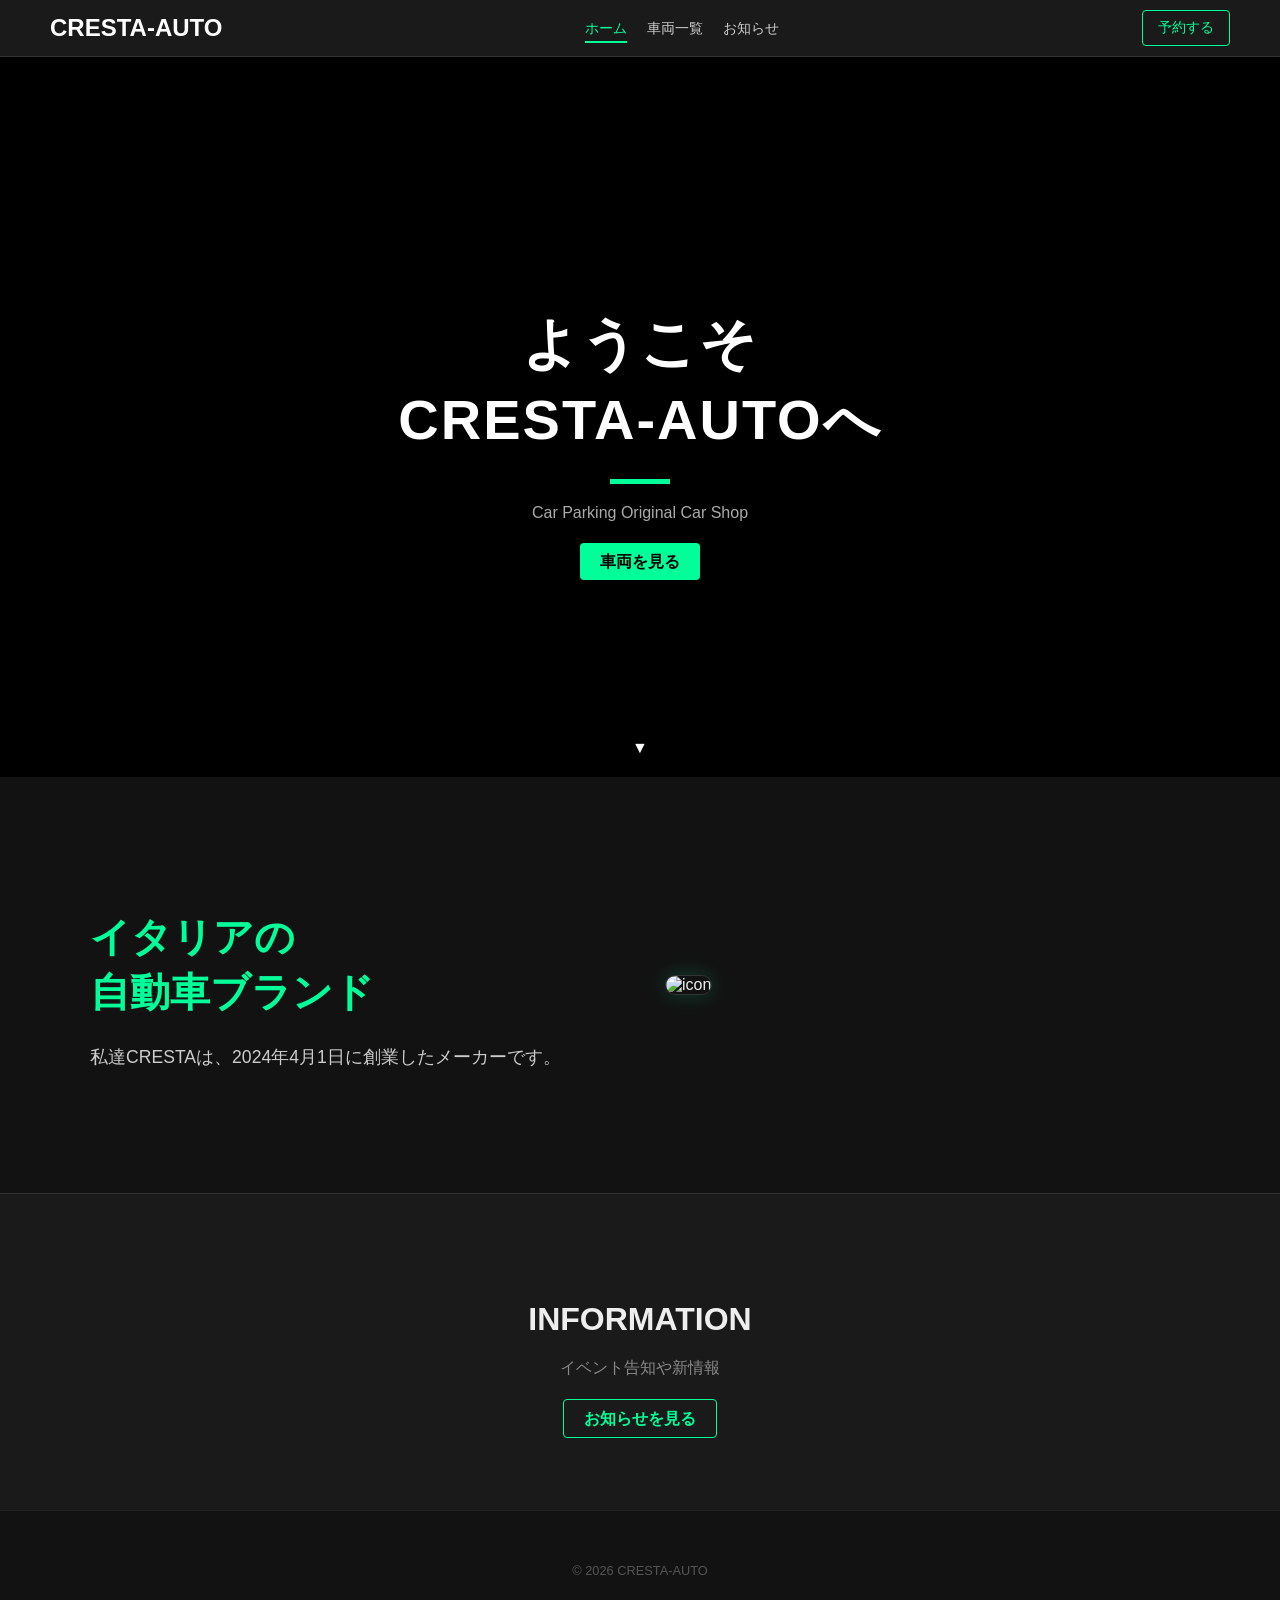
==== index.html @ 7dc4e41f "Update index.html" ====
<!DOCTYPE html>
<html lang="ja">
<head>
    <meta charset="UTF-8">
    <meta name="viewport" content="width=device-width, initial-scale=1.0">
    <title>CRESTA-AUTO | Official Home</title>
    <link rel="stylesheet" href="style.css">
    <style>
        /* --- アニメーション定義 --- */
        @keyframes fadeInUp {
            from {
                opacity: 0;
                transform: translateY(30px);
            }
            to {
                opacity: 1;
                transform: translateY(0);
            }
        }

        .fade-in {
            opacity: 0; /* 最初は隠す */
            animation: fadeInUp 0.8s ease-out forwards;
        }

        /* --- セクションごとの遅延設定 --- */
        .delay-1 { animation-delay: 0.2s; }
        .delay-2 { animation-delay: 0.5s; }
        .delay-3 { animation-delay: 0.8s; }
        /* 画像用にさらに少し遅らせる設定 */
        .delay-img { animation-delay: 1.0s; }

        /* --- 追加のホーム専用スタイル --- */
#hero {
    height: 80vh;
    display: flex;
    justify-content: center;
    align-items: center;
    text-align: center;
    position: relative;
    overflow: hidden;
    background: #000; /* 画像が出る前の土台を真っ黒に固定 */
}

/* 背景画像専用のレイヤー */
#hero::before {
    content: "";
    position: absolute;
    top: 0;
    left: 0;
    width: 100%;
    height: 100%;
    background: linear-gradient(rgba(0,0,0,0.7), rgba(0,0,0,0.7)), 
                url('https://lh3.googleusercontent.com/u/0/d/1_tVPXHm7yXAAd2RhBuBb5yv9HYkSxuy-');
    background-size: cover;
    background-position: center;
    z-index: 0;
    
    /* アニメーション設定 */
    opacity: 0;
    /* 2.0s(表示時間) の後の 0.8s が「待ち時間」です */
    animation: heroFade 2.0s ease-in-out 0.8s forwards;
}

/* 文字コンテンツを背景より前に出す */
.hero-content {
    position: relative;
    z-index: 1;
}

/* ヘッダーが背景に隠れるのを防ぐ */
header {
    z-index: 10;
}

@keyframes heroFade {
    0% { 
        opacity: 0; 
        transform: scale(1.15); /* 最初は少し大きく */
    }
    100% { 
        opacity: 1; 
        transform: scale(1);    /* じわっと標準サイズへ */
    }
}
        .hero-content h1 {
            font-size: 3.5rem;
            margin-bottom: 10px;
            letter-spacing: 2px;
        }

        .cyan-box {
            width: 60px;
            height: 5px;
            background-color: #00ff99;
            margin: 20px auto;
        }

        .concept-section {
            padding: 100px 20px;
            max-width: 1100px;
            margin: 0 auto;
        }

        .concept-grid {
            display: flex;
            align-items: center;
            gap: 50px;
            flex-wrap: wrap;
        }

        .concept-text {
            flex: 1;
            min-width: 300px;
        }

        .concept-text h2 {
            font-size: 2.5rem;
            color: #00ff99;
            margin-bottom: 20px;
        }

        .concept-text p {
            line-height: 2;
            color: #ccc;
            font-size: 1.1rem;
        }

        .concept-image {
            flex: 1;
            min-width: 300px;
        }

        .concept-image img {
            width: 100%;
            border-radius: 12px;
            border: 1px solid #333;
            box-shadow: 0 0 20px rgba(0, 255, 153, 0.2);
        }

        .cta-banner {
            background-color: #1a1a1a;
            padding: 80px 20px;
            text-align: center;
            border-top: 1px solid #333;
        }

        .cta-banner h2 {
            font-size: 2rem;
            margin-bottom: 20px;
        }

        footer {
            padding: 40px;
            text-align: center;
            font-size: 0.8rem;
            color: #555;
            border-top: 1px solid #222;
        }

/* --- 魔法のレスポンシブ・ポン付けコード --- */
@media screen and (max-width: 768px) {
    /* 1. ヘッダー：重なりを防ぐために縦に並べる */
    header {
        padding: 10px !important;
        flex-direction: column !important;
        height: auto !important;
        gap: 10px !important;
    }

    nav ul {
        justify-content: center !important;
        gap: 15px !important;
        padding: 0 !important;
    }

    nav a {
        font-size: 14px !important;
        padding-bottom: 5px !important;
    }

    /* 予約ボタンをスマホで見やすく */
    .btn-booking {
        width: 100% !important;
        text-align: center !important;
        box-sizing: border-box !important;
    }

    /* 2. 車両一覧：カードを縦並びに強制変更 */
    .car-card {
        flex-direction: column !important; /* 横並びから縦並びへ */
        width: 95% !important;
        max-width: 400px !important;
        height: auto !important;
        margin: 10px auto !important;
        padding: 15px !important;
        align-items: center !important;
    }

    .car-image {
        width: 100% !important;
        height: auto !important;
        margin: 0 0 15px 0 !important; /* 右余白を消して下に余白 */
    }

    .car-details {
        width: 100% !important;
        text-align: center !important;
        align-items: center !important;
    }

    /* 文字のはみ出しを防止 */
    .car-name {
        max-width: 100% !important;
        white-space: normal !important; /* 折り返しを許可 */
        font-size: 1.2rem !important;
    }

    .car-spec {
        text-align: left !important; /* スペックは左寄せが読みやすい */
        font-size: 13px !important;
        width: 100% !important;
    }

    /* 3. コントロールボタンの調整 */
    .controls {
        flex-direction: column !important;
        gap: 10px !important;
        margin: 10px !important;
    }
    
    .controls-group {
        display: flex !important;
        flex-wrap: wrap !important;
        justify-content: center !important;
    }
}
        
    </style>
</head>
<body>

    <header>
        <div class="logo">CRESTA-AUTO</div>
        <nav>
            <ul>
                <li><a href="index.html" class="active">ホーム</a></li>
                <li><a href="cars.html">車両一覧</a></li>
                <li><a href="news.html">お知らせ</a></li>
            </ul>
        </nav>
        <a href="https://docs.google.com/forms/d/1zPGI6HD4iRVSvvlWbTxiSdbSgxjjRqCrUDru-jT1QO8/viewform" class="btn-booking" target="_blank">予約する</a>
    </header>

    <main>
        <section id="hero">
            <div class="hero-content fade-in delay-1">
                <h1>ようこそ<br>CRESTA-AUTOへ</h1>
                <div class="cyan-box"></div>
                <p style="margin-bottom: 30px; color: #aaa;">Car Parking Original Car Shop</p>
                <a href="cars.html" class="btn-main">車両を見る</a>
            </div>
            <div class="scroll-down fade-in delay-1">▼</div>
        </section>

        <section class="concept-section">
            <div class="concept-grid">
                <div class="concept-text fade-in delay-2">
                    <h2>イタリアの<br>自動車ブランド</h2>
                    <p>
                        私達CRESTAは、2024年4月1日に創業したメーカーです。
                    </p>
                </div>
                <div class="concept-image fade-in delay-img">
                    <img src="https://lh3.googleusercontent.com/d/1fuHpv5A8mRXWmYR3SW5eBVgYP-SklU26" alt="icon">
                </div>
            </div>
        </section>

        <section class="cta-banner fade-in delay-3">
            <h2>INFORMATION</h2>
            <p style="color: #888; margin-bottom: 30px;">イベント告知や新情報</p>
            <a href="news.html" class="btn-main" style="background: transparent; border: 1px solid #00ff99; color: #00ff99;">お知らせを見る</a>
        </section>
    </main>

    <footer>
        <p>© 2026 CRESTA-AUTO</p>
    </footer>

</body>
</html>
---- style.css ----
/* =========================================
   Cresta Auto Dark Style
   Base: Jimdo/Dark Theme
   Theme Color: #00ff99 (Neo Green)
   ========================================= */

/* --- 全体の基本スタイル --- */
body {
    margin: 0;
    font-family: 'Helvetica Neue', Helvetica, Arial, sans-serif;
    background-color: #121212; /* 全体的に黒背景 */
    color: #eeeeee; /* ダークモード用の明るい文字色 */
}

/* =========================================
   ヘッダー (Header)
   ========================================= */
header {
    background-color: #1a1a1a; /* ヘッダーを少し明るい黒に */
    padding: 10px 50px;
    display: flex;
    justify-content: space-between;
    align-items: center;
    border-bottom: 1px solid #333; /* 境界線を暗く */
}

.logo {
    font-size: 1.5rem;
    font-weight: bold;
    color: #ffffff; /* ロゴは白 */
}

nav ul {
    list-style: none;
    margin: 0;
    padding: 0;
    display: flex;
    gap: 20px;
}

nav a {
    text-decoration: none;
    color: #cccccc; /* 通常時の文字色 */
    font-size: 0.9rem;
    transition: 0.3s;
}

nav a:hover {
    color: #00ff99; /* ホバーでアクセントカラーに */
}

nav a.active {
    border-bottom: 2px solid #00ff99; /* アクティブ表示の下線をアクセントカラーに */
    padding-bottom: 5px;
    color: #00ff99;
}

.btn-booking {
    background-color: transparent; /* 背景なし */
    color: #00ff99; /* アクセントカラーの文字 */
    padding: 8px 15px;
    text-decoration: none;
    border-radius: 4px;
    border: 1px solid #00ff99; /* 境界線をアクセントカラーに */
    transition: 0.3s;
    font-size: 0.85rem;
}

.btn-booking:hover {
    background-color: #00ff99; /* ホバーで背景がアクセントカラーに */
    color: #000000; /* ホバー時の文字色は黒 */
}

/* =========================================
   ホーム (Hero Section)
   ========================================= */
#hero {
    background-color: #000000; /* 真っ黒 */
    color: #ffffff;
    height: 80vh; /* 画像のように画面いっぱいに */
    display: flex;
    justify-content: center;
    align-items: center;
    text-align: center;
    position: relative;
}

.hero-content h1 {
    font-size: 3rem;
    margin-bottom: 10px;
}

.cyan-box {
    width: 50px;
    height: 10px;
    background-color: #00ff99; /* 水色ボックスをネオングリーンに */
    margin: 0 auto 20px auto;
}

.btn-main {
    background-color: #00ff99; /* メインボタンをネオングリーンに */
    color: #000000; /* 文字は黒 */
    padding: 10px 20px;
    text-decoration: none;
    font-weight: bold;
    border-radius: 4px;
    transition: 0.3s;
}

.btn-main:hover {
    background-color: transparent;
    color: #00ff99;
    box-shadow: 0 0 10px #00ff99; /* 光るエフェクト */
}

.scroll-down {
    position: absolute;
    bottom: 20px;
    width: 100%;
    color: #ffffff;
}

/* =========================================
   車両一覧 (Vehicle List Container)
   ========================================= */
#car-list-container {
    max-width: 1000px;
    margin: 40px auto;
    padding: 0 20px;
}

.car-card {
    background-color: #1e1e1e; /* カード背景を少し明るい黒に */
    margin-bottom: 40px;
    padding: 20px;
    border-radius: 8px;
    /* 影をダークモード用に暗く、広めに設定 */
    box-shadow: 0 4px 15px rgba(0,0,0,0.5); 
    display: flex; /* 画像と文章を横並びに */
    gap: 20px;
}

.car-image {
    width: 400px;
    height: auto;
    border-radius: 4px;
    object-fit: contain; /* 画像を押しつぶさずに収める */
}

.car-details {
    flex: 1;
    text-align: center; /* 文章は中央揃え */
    display: flex;
    flex-direction: column;
    justify-content: center;
    align-items: center;
}

.car-name {
    font-size: 1.8rem;
    margin-bottom: 10px;
    color: #ffffff; /* 車名は白 */
}

.car-desc {
    font-size: 1.1rem;
    color: #cccccc; /* 説明文を少し薄く */
    margin-bottom: 5px;
}

.car-spec {
    font-size: 0.8rem;
    color: #888888; /* スペックはさらに薄く */
    margin-bottom: 20px;
    white-space: pre-wrap; /* スペック */
}

.purchase-area {
    margin-top: auto; /* 購入エリアを下部に固定 */
}

.car-status {
    font-weight: bold;
    margin-bottom: 10px;
}

.status-sold {
    color: #ff4444; /* 販売終了は赤（ダークモード用に見やすく調整） */
}

.status-onsale {
    color: #00ff99; /* 販売中はネオングリーン */
}

.btn-buy { 
    background-color: #00ff99; /* 購入ボタンをネオングリーンに */
    color: #000000; /* 文字は黒 */
    padding: 10px 30px; 
    text-decoration: none; 
    font-weight: bold; 
    border-radius: 4px; 
    display: inline-block;
    transition: 0.3s;
}

.btn-buy:hover {
    box-shadow: 0 0 15px #00ff99; /* 光るエフェクト */
}

.btn-buy.disabled {
    background-color: #333333; /* 無効時は暗く */
    color: #666666; /* 文字も暗く */
    cursor: not-allowed;
    pointer-events: none; /* クリック不可に */
    box-shadow: none; /* ホバーエフェクトを消す */
}
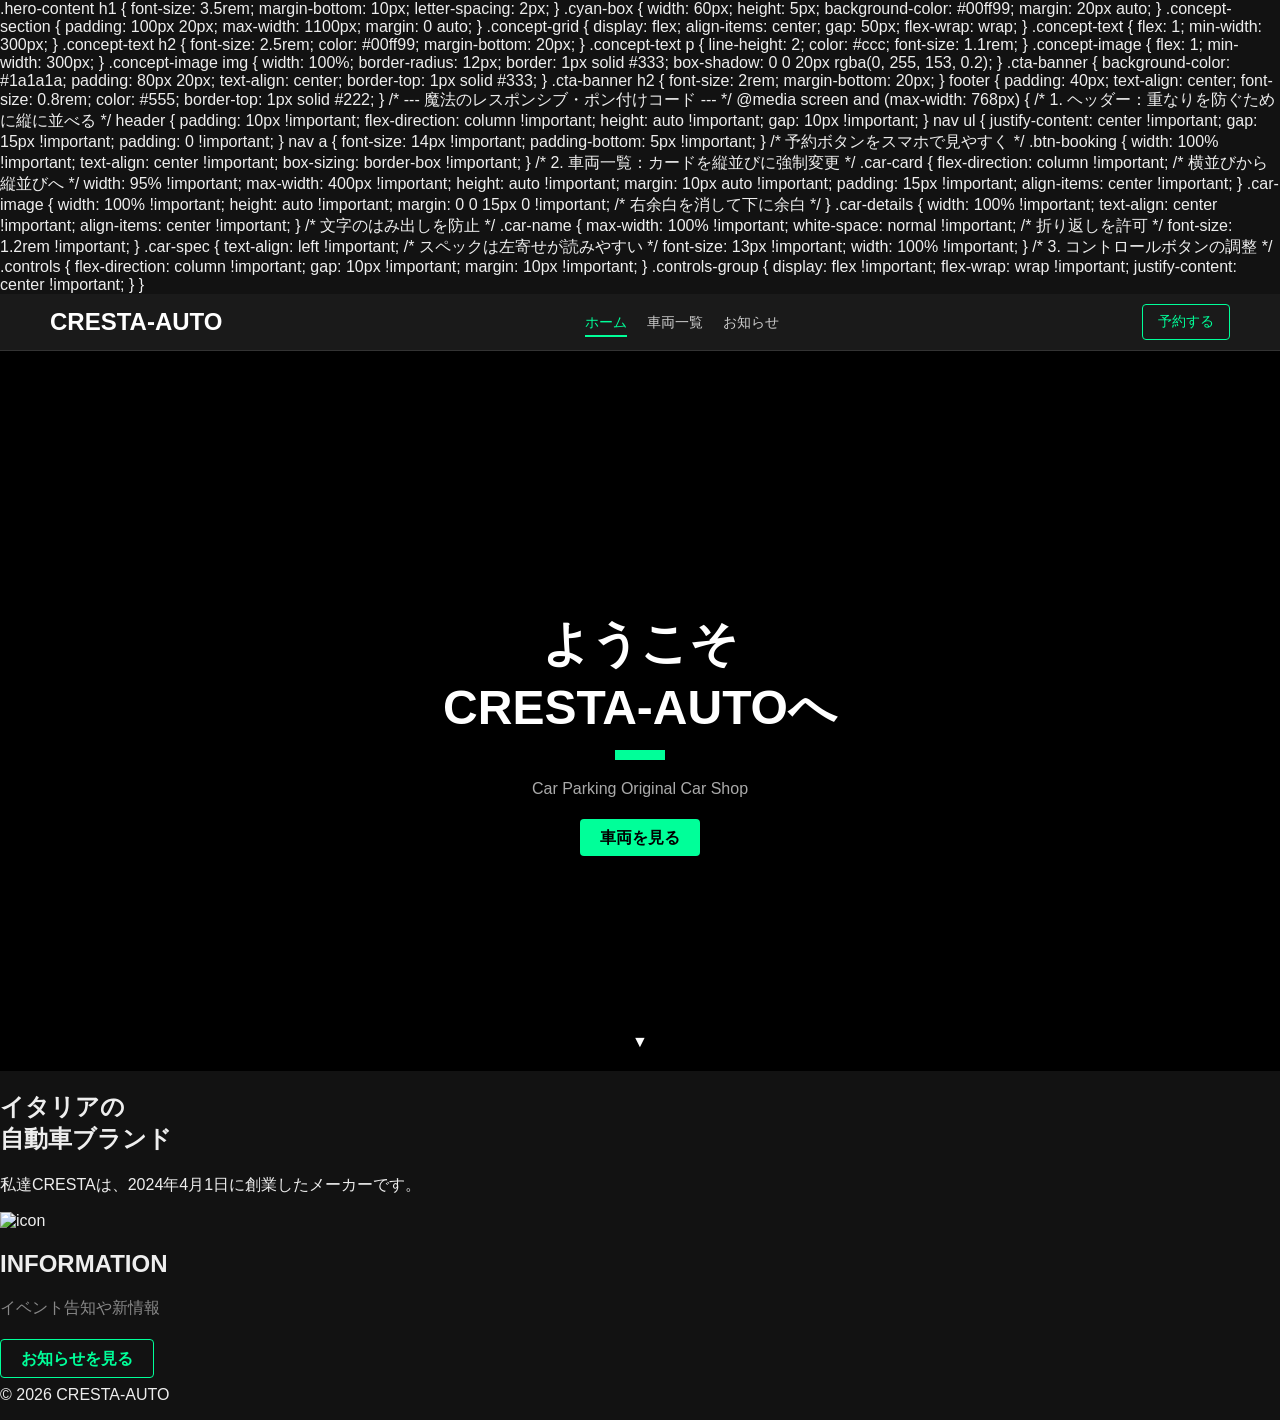
==== commit 3c97f478: "Update index.html" ====
--- a/index.html
+++ b/index.html
@@ -31,58 +31,85 @@
         .delay-img { animation-delay: 1.0s; }
 
         /* --- 追加のホーム専用スタイル --- */
+<section id="hero">
+    <div class="hero-bg"></div> <div class="hero-content fade-in delay-1">
+        <h1>ようこそ<br>CRESTA-AUTOへ</h1>
+        <div class="cyan-box"></div>
+        <p style="margin-bottom: 30px; color: #aaa;">Car Parking Original Car Shop</p>
+        <a href="cars.html" class="btn-main">車両を見る</a>
+    </div>
+    <div class="scroll-down fade-in delay-1">▼</div>
+</section>
+
+<style>
+/* --- 修正版：背景フェード用スタイル --- */
 #hero {
     height: 80vh;
+    min-height: 500px; 
     display: flex;
     justify-content: center;
     align-items: center;
     text-align: center;
     position: relative;
     overflow: hidden;
-    background: #000; /* 画像が出る前の土台を真っ黒に固定 */
-}
-
-/* 背景画像専用のレイヤー */
-#hero::before {
-    content: "";
+    background: #000; /* 画像が出る前は真っ黒 */
+}
+
+/* 擬似要素(::before)をやめて、直接のクラスに変更 */
+.hero-bg {
     position: absolute;
     top: 0;
     left: 0;
     width: 100%;
     height: 100%;
-    background: linear-gradient(rgba(0,0,0,0.7), rgba(0,0,0,0.7)), 
-                url('https://lh3.googleusercontent.com/u/0/d/1_tVPXHm7yXAAd2RhBuBb5yv9HYkSxuy-');
+    /* 背景画像を確実に指定 */
+    background-image: linear-gradient(rgba(0,0,0,0.7), rgba(0,0,0,0.7)), 
+                      url('https://lh3.googleusercontent.com/u/0/d/1_tVPXHm7yXAAd2RhBuBb5yv9HYkSxuy-');
     background-size: cover;
     background-position: center;
-    z-index: 0;
+    background-repeat: no-repeat;
+    z-index: 1; /* コンテンツの下 */
     
-    /* アニメーション設定 */
+    /* スマホでも確実に動かすための設定 */
     opacity: 0;
-    /* 2.0s(表示時間) の後の 0.8s が「待ち時間」です */
-    animation: heroFade 2.0s ease-in-out 0.8s forwards;
-}
-
-/* 文字コンテンツを背景より前に出す */
+    animation: heroFade 1.5s ease-in-out 0.8s forwards; /* 0.8s待ってから開始 */
+    will-change: opacity, transform; /* ブラウザに「動くぞ」と予告して加速させる */
+}
+
+/* 文字コンテンツ */
 .hero-content {
     position: relative;
-    z-index: 1;
-}
-
-/* ヘッダーが背景に隠れるのを防ぐ */
-header {
-    z-index: 10;
+    z-index: 2; /* 背景より上に配置 */
+    width: 90%;
 }
 
 @keyframes heroFade {
     0% { 
         opacity: 0; 
-        transform: scale(1.15); /* 最初は少し大きく */
+        transform: scale(1.1); 
     }
     100% { 
         opacity: 1; 
-        transform: scale(1);    /* じわっと標準サイズへ */
-    }
-}
+        transform: scale(1); 
+    }
+}
+
+/* ヘッダーは常に最前面 */
+header {
+    z-index: 100 !important;
+}
+
+/* 魔法のレスポンシブ */
+@media screen and (max-width: 768px) {
+    #hero {
+        height: 70vh; /* スマホで見やすい高さに微調整 */
+        min-height: 400px;
+    }
+    .hero-content h1 {
+        font-size: 2rem !important;
+    }
+}
+</style>
         .hero-content h1 {
             font-size: 3.5rem;
             margin-bottom: 10px;
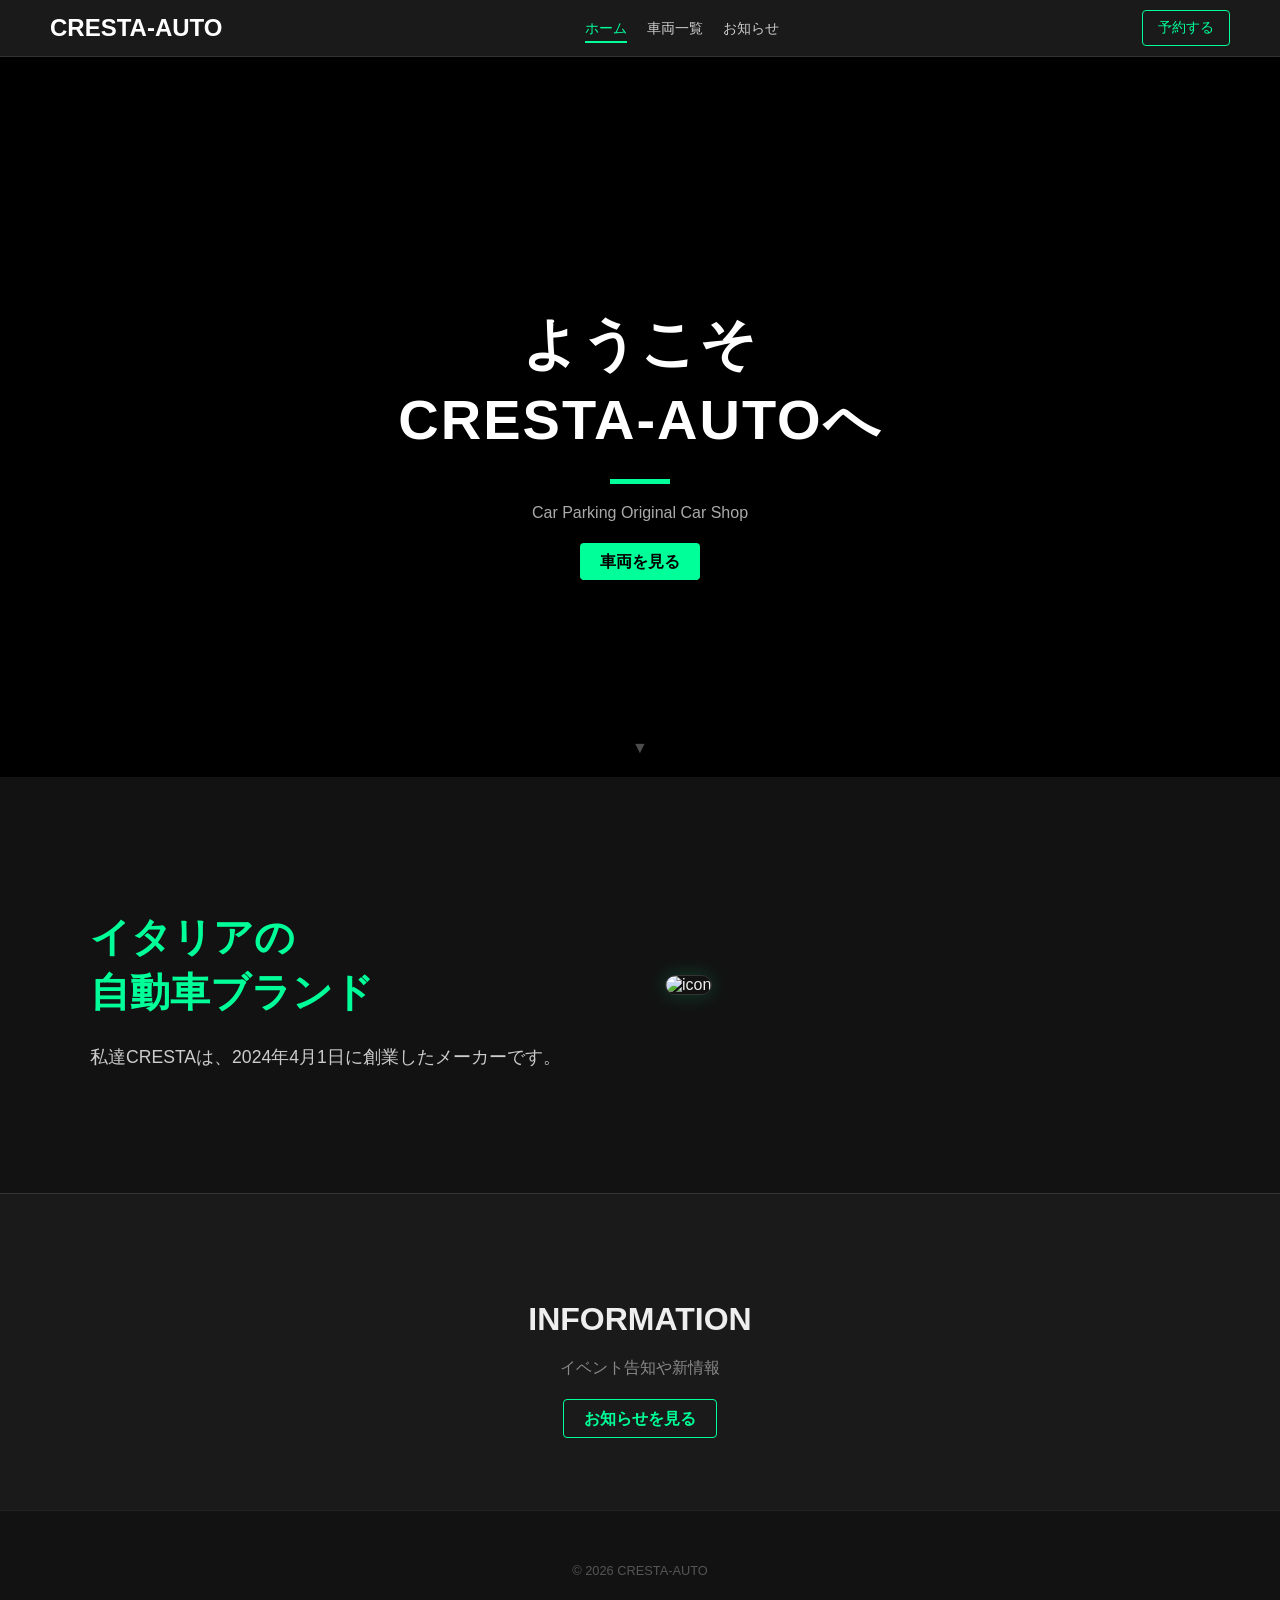
==== commit aa6d85b3: "Update index.html" ====
--- a/index.html
+++ b/index.html
@@ -18,6 +18,17 @@
             }
         }
 
+        @keyframes heroFade {
+            0% { 
+                opacity: 0; 
+                transform: scale(1.1); 
+            }
+            100% { 
+                opacity: 1; 
+                transform: scale(1); 
+            }
+        }
+
         .fade-in {
             opacity: 0; /* 最初は隠す */
             animation: fadeInUp 0.8s ease-out forwards;
@@ -27,89 +38,49 @@
         .delay-1 { animation-delay: 0.2s; }
         .delay-2 { animation-delay: 0.5s; }
         .delay-3 { animation-delay: 0.8s; }
-        /* 画像用にさらに少し遅らせる設定 */
         .delay-img { animation-delay: 1.0s; }
 
-        /* --- 追加のホーム専用スタイル --- */
-<section id="hero">
-    <div class="hero-bg"></div> <div class="hero-content fade-in delay-1">
-        <h1>ようこそ<br>CRESTA-AUTOへ</h1>
-        <div class="cyan-box"></div>
-        <p style="margin-bottom: 30px; color: #aaa;">Car Parking Original Car Shop</p>
-        <a href="cars.html" class="btn-main">車両を見る</a>
-    </div>
-    <div class="scroll-down fade-in delay-1">▼</div>
-</section>
-
-<style>
-/* --- 修正版：背景フェード用スタイル --- */
-#hero {
-    height: 80vh;
-    min-height: 500px; 
-    display: flex;
-    justify-content: center;
-    align-items: center;
-    text-align: center;
-    position: relative;
-    overflow: hidden;
-    background: #000; /* 画像が出る前は真っ黒 */
-}
-
-/* 擬似要素(::before)をやめて、直接のクラスに変更 */
-.hero-bg {
-    position: absolute;
-    top: 0;
-    left: 0;
-    width: 100%;
-    height: 100%;
-    /* 背景画像を確実に指定 */
-    background-image: linear-gradient(rgba(0,0,0,0.7), rgba(0,0,0,0.7)), 
-                      url('https://lh3.googleusercontent.com/u/0/d/1_tVPXHm7yXAAd2RhBuBb5yv9HYkSxuy-');
-    background-size: cover;
-    background-position: center;
-    background-repeat: no-repeat;
-    z-index: 1; /* コンテンツの下 */
-    
-    /* スマホでも確実に動かすための設定 */
-    opacity: 0;
-    animation: heroFade 1.5s ease-in-out 0.8s forwards; /* 0.8s待ってから開始 */
-    will-change: opacity, transform; /* ブラウザに「動くぞ」と予告して加速させる */
-}
-
-/* 文字コンテンツ */
-.hero-content {
-    position: relative;
-    z-index: 2; /* 背景より上に配置 */
-    width: 90%;
-}
-
-@keyframes heroFade {
-    0% { 
-        opacity: 0; 
-        transform: scale(1.1); 
-    }
-    100% { 
-        opacity: 1; 
-        transform: scale(1); 
-    }
-}
-
-/* ヘッダーは常に最前面 */
-header {
-    z-index: 100 !important;
-}
-
-/* 魔法のレスポンシブ */
-@media screen and (max-width: 768px) {
-    #hero {
-        height: 70vh; /* スマホで見やすい高さに微調整 */
-        min-height: 400px;
-    }
-    .hero-content h1 {
-        font-size: 2rem !important;
-    }
-}
-</style>
+        /* --- ヒーロー・背景設定 --- */
+        #hero {
+            height: 80vh;
+            min-height: 500px; 
+            display: flex;
+            justify-content: center;
+            align-items: center;
+            text-align: center;
+            position: relative;
+            overflow: hidden;
+            background: #000;
+        }
+
+        /* スマホ・PC共通：実体としての背景レイヤー */
+        .hero-bg {
+            position: absolute;
+            top: 0;
+            left: 0;
+            width: 100%;
+            height: 100%;
+            background-image: linear-gradient(rgba(0,0,0,0.7), rgba(0,0,0,0.7)), 
+                              url('https://lh3.googleusercontent.com/u/0/d/1_tVPXHm7yXAAd2RhBuBb5yv9HYkSxuy-');
+            background-size: cover;
+            background-position: center;
+            background-repeat: no-repeat;
+            z-index: 1;
+            opacity: 0;
+            animation: heroFade 1.5s ease-in-out 0.8s forwards;
+            will-change: opacity, transform;
+        }
+
+        .hero-content {
+            position: relative;
+            z-index: 2;
+            width: 90%;
+        }
+
+        header {
+            z-index: 100 !important;
+        }
+
         .hero-content h1 {
             font-size: 3.5rem;
             margin-bottom: 10px;
@@ -185,84 +156,86 @@
             border-top: 1px solid #222;
         }
 
-/* --- 魔法のレスポンシブ・ポン付けコード --- */
-@media screen and (max-width: 768px) {
-    /* 1. ヘッダー：重なりを防ぐために縦に並べる */
-    header {
-        padding: 10px !important;
-        flex-direction: column !important;
-        height: auto !important;
-        gap: 10px !important;
-    }
-
-    nav ul {
-        justify-content: center !important;
-        gap: 15px !important;
-        padding: 0 !important;
-    }
-
-    nav a {
-        font-size: 14px !important;
-        padding-bottom: 5px !important;
-    }
-
-    /* 予約ボタンをスマホで見やすく */
-    .btn-booking {
-        width: 100% !important;
-        text-align: center !important;
-        box-sizing: border-box !important;
-    }
-
-    /* 2. 車両一覧：カードを縦並びに強制変更 */
-    .car-card {
-        flex-direction: column !important; /* 横並びから縦並びへ */
-        width: 95% !important;
-        max-width: 400px !important;
-        height: auto !important;
-        margin: 10px auto !important;
-        padding: 15px !important;
-        align-items: center !important;
-    }
-
-    .car-image {
-        width: 100% !important;
-        height: auto !important;
-        margin: 0 0 15px 0 !important; /* 右余白を消して下に余白 */
-    }
-
-    .car-details {
-        width: 100% !important;
-        text-align: center !important;
-        align-items: center !important;
-    }
-
-    /* 文字のはみ出しを防止 */
-    .car-name {
-        max-width: 100% !important;
-        white-space: normal !important; /* 折り返しを許可 */
-        font-size: 1.2rem !important;
-    }
-
-    .car-spec {
-        text-align: left !important; /* スペックは左寄せが読みやすい */
-        font-size: 13px !important;
-        width: 100% !important;
-    }
-
-    /* 3. コントロールボタンの調整 */
-    .controls {
-        flex-direction: column !important;
-        gap: 10px !important;
-        margin: 10px !important;
-    }
-    
-    .controls-group {
-        display: flex !important;
-        flex-wrap: wrap !important;
-        justify-content: center !important;
-    }
-}
-        
+        /* --- 魔法のレスポンシブ --- */
+        @media screen and (max-width: 768px) {
+            header {
+                padding: 10px !important;
+                flex-direction: column !important;
+                height: auto !important;
+                gap: 10px !important;
+            }
+
+            nav ul {
+                justify-content: center !important;
+                gap: 15px !important;
+                padding: 0 !important;
+            }
+
+            nav a {
+                font-size: 14px !important;
+                padding-bottom: 5px !important;
+            }
+
+            .btn-booking {
+                width: 100% !important;
+                text-align: center !important;
+                box-sizing: border-box !important;
+            }
+
+            .car-card {
+                flex-direction: column !important;
+                width: 95% !important;
+                max-width: 400px !important;
+                height: auto !important;
+                margin: 10px auto !important;
+                padding: 15px !important;
+                align-items: center !important;
+            }
+
+            .car-image {
+                width: 100% !important;
+                height: auto !important;
+                margin: 0 0 15px 0 !important;
+            }
+
+            .car-details {
+                width: 100% !important;
+                text-align: center !important;
+                align-items: center !important;
+            }
+
+            .car-name {
+                max-width: 100% !important;
+                white-space: normal !important;
+                font-size: 1.2rem !important;
+            }
+
+            .car-spec {
+                text-align: left !important;
+                font-size: 13px !important;
+                width: 100% !important;
+            }
+
+            .controls {
+                flex-direction: column !important;
+                gap: 10px !important;
+                margin: 10px !important;
+            }
+            
+            .controls-group {
+                display: flex !important;
+                flex-wrap: wrap !important;
+                justify-content: center !important;
+            }
+
+            #hero {
+                height: 70vh; 
+                min-height: 400px;
+            }
+            .hero-content h1 {
+                font-size: 2rem !important;
+            }
+        }
     </style>
 </head>
 <body>
@@ -281,6 +254,8 @@
 
     <main>
         <section id="hero">
+            <div class="hero-bg"></div>
+
             <div class="hero-content fade-in delay-1">
                 <h1>ようこそ<br>CRESTA-AUTOへ</h1>
                 <div class="cyan-box"></div>
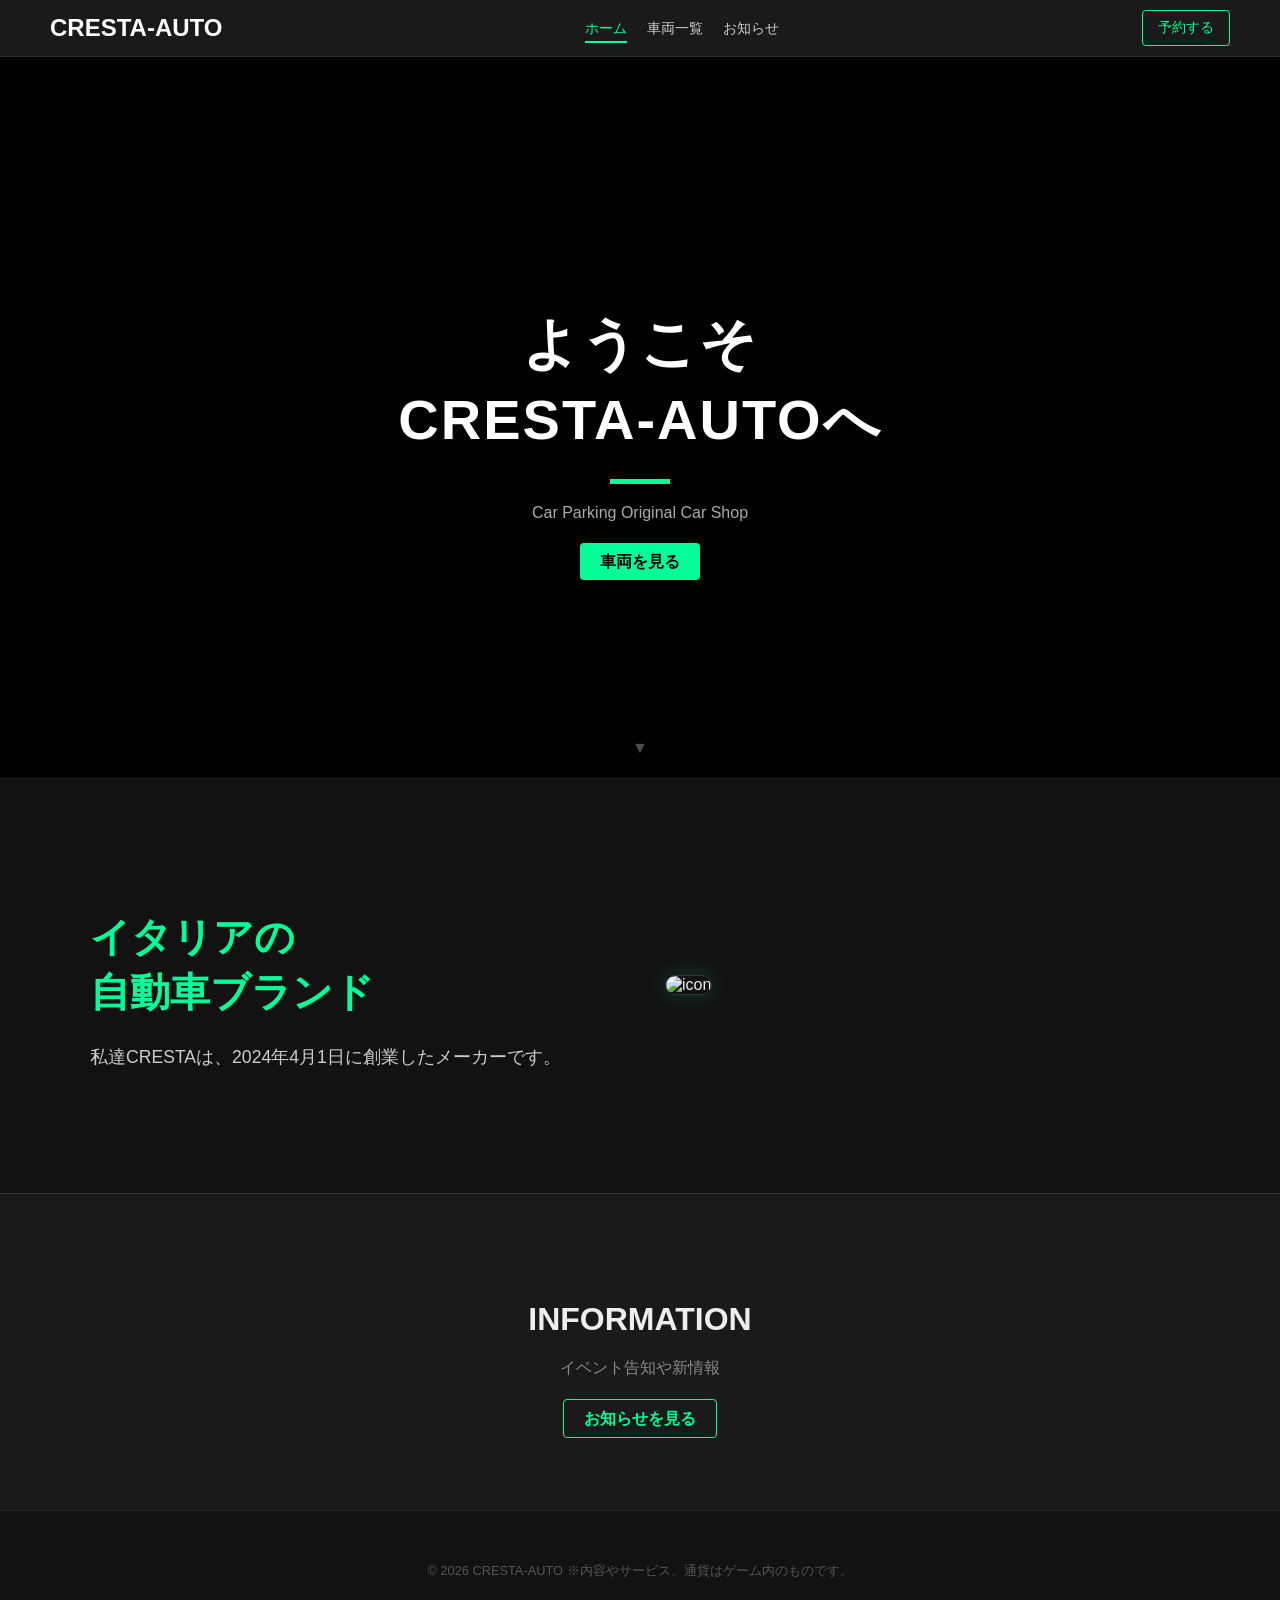
==== commit 4a4fff48: "Update index.html" ====
--- a/index.html
+++ b/index.html
@@ -287,7 +287,7 @@
     </main>
 
     <footer>
-        <p>© 2026 CRESTA-AUTO</p>
+        <p>© 2026 CRESTA-AUTO ※内容やサービス、通貨はゲーム内のものです。</p>
     </footer>
 
 </body>
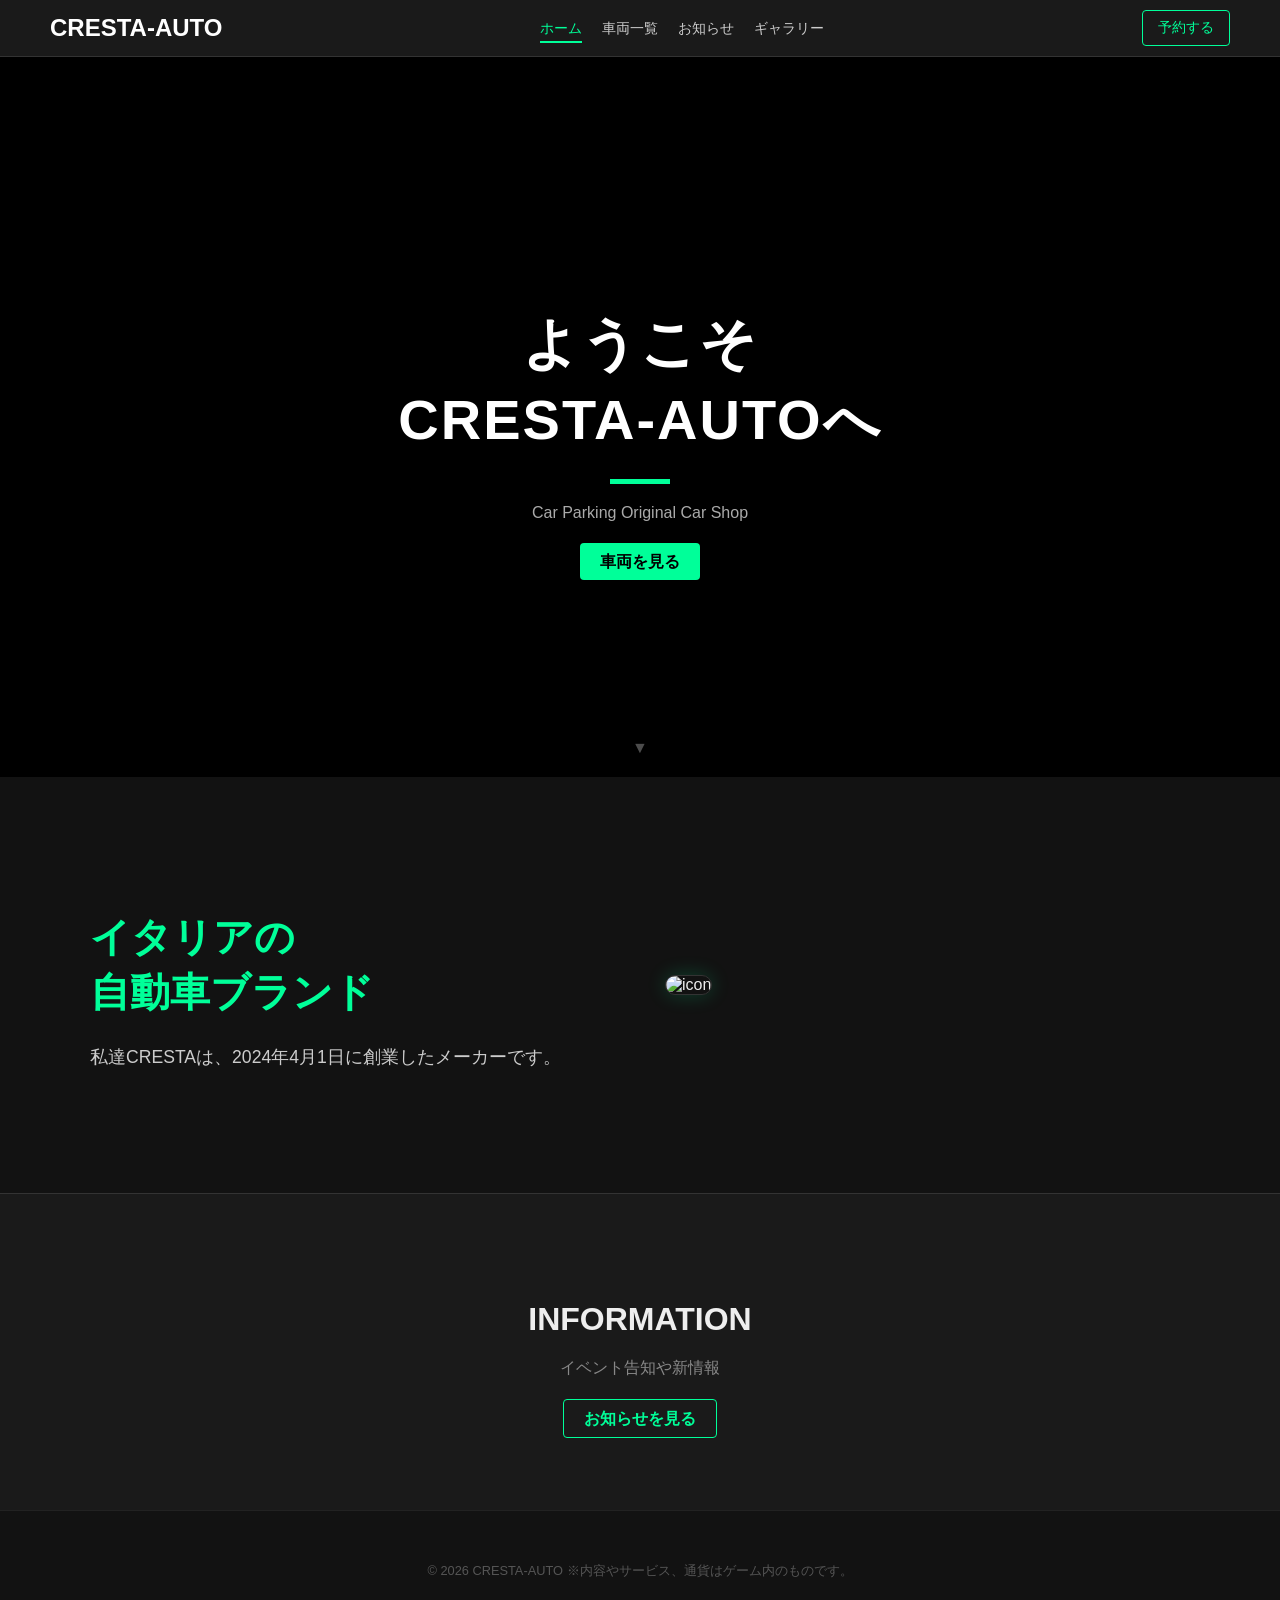
==== commit e37560bd: "Update index.html" ====
--- a/index.html
+++ b/index.html
@@ -247,6 +247,7 @@
                 <li><a href="index.html" class="active">ホーム</a></li>
                 <li><a href="cars.html">車両一覧</a></li>
                 <li><a href="news.html">お知らせ</a></li>
+                <li><a href="gallery.html">ギャラリー</a></li>
             </ul>
         </nav>
         <a href="https://docs.google.com/forms/d/1zPGI6HD4iRVSvvlWbTxiSdbSgxjjRqCrUDru-jT1QO8/viewform" class="btn-booking" target="_blank">予約する</a>
